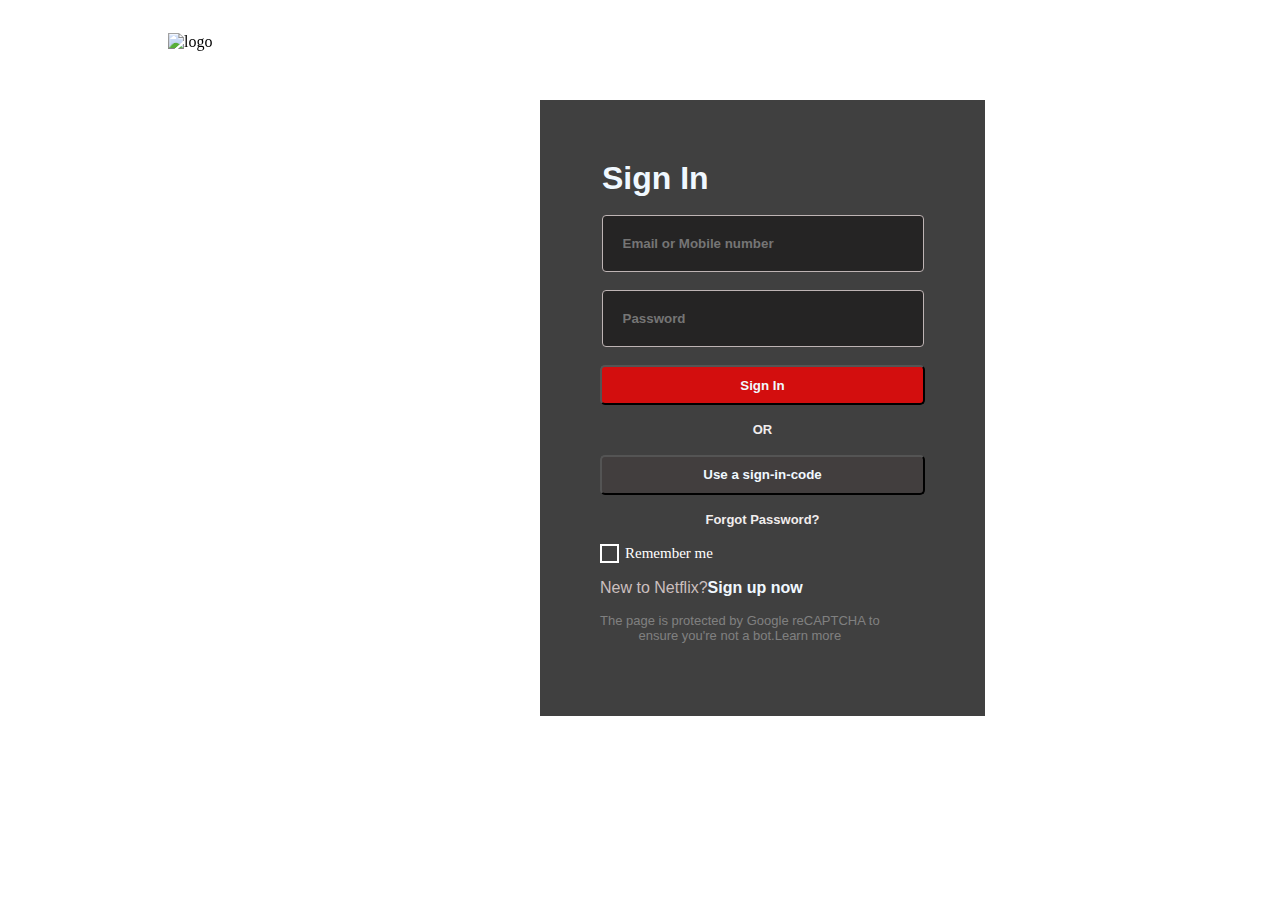
==== signin.html @ 33e3b996 "Add files via upload" ====
<!DOCTYPE html>
<html lang="en">
<head>
    <meta charset="UTF-8">
    <meta name="viewport" content="width=device-width, initial-scale=1.0">
    <title>Netflix signIn</title>
    <link rel="stylesheet" href="signin.css">
</head>
<body>
    <img class="logo" src="/Images/Netflix logo.png" alt="logo">
    <div>
    <form action="/netflix main.html" method="get">
            <legend>Sign In</legend><br>
            <input type="text" placeholder="Email or Mobile number" class="label"><br><br>
            <input type="pswd" placeholder="Password" class="label"><br><br>
            <input type="submit" value="Sign In"  name="Sign In" id="btn1"><br>
            <h4>OR</h4>
            <input type="submit" value="Use a sign-in-code" id="btn2">
            <h4>Forgot Password?</h4>
            <label class="checkbox-label">
            <input type="checkbox" class="check"><span class="custom-checkbox"></span>Remember me
            </label>            
            <p>New to Netflix?<span>Sign up now</span></p>
            <p class="endline">The page is protected by Google reCAPTCHA to<br>ensure you're not a bot.Learn more
            </p>
        </form>
    </div>
</body>
</html>
---- signin.css ----
/* logo styles */
.logo{
    position: fixed;
    margin-left: 160px;
    margin-top: 25px;
    width: 160px;
    cursor: pointer;
}
body{
        background-image: url("/Images/Sign\ In\ Page.png");
        background-size: 100%;
 }
/* form start here */
form{
    position: absolute;
    top: 100px;
    left: 540px;
    justify-content: center;
    text-align: center;
    background-color:rgba(0, 0, 0, 0.75);
    padding: 60px;
}
/* signIn heading */
legend{
    color: aliceblue;
    font-weight: bold;
    font-size: xx-large;
    font-family: sans-serif;
    display: flex;

}
/* Input fields */
.label{
    background-color:rgba(28, 27, 27, 0.75);
    padding: 20px;
    border: 1px solid rgb(190, 180, 180);
    border-radius: 4px;
    width: 280px;
    font-weight: bold;
    color: antiquewhite;
}
/* hover effect for labels */
.label:hover{
    box-shadow: 0px 0px 4px whitesmoke;
    border: 3px solid white;
}
/* button1 */
#btn1{
    background-color: rgb(211, 14, 14);
    width: 325px; height: 40px;
    color: aliceblue;
    font-weight: bold;
    border-radius: 5px;
    cursor: pointer;
}
#btn1:hover{
    box-shadow: 0px 0px 4px red;
}
/* Appyling paragraphs */
p{
    color: rgb(203, 191, 191);
    font-family:Arial, Helvetica, sans-serif;
    cursor: pointer;
    display: flex;
}
h4{
    color: rgb(241, 237, 237);
    font-size: small;
    font-family: Arial;
    cursor: pointer;
}
span{
    font-weight: bolder;
    color: aliceblue;
}
b{
    color: #0071EB;
    font-size: small;
    font-family:Arial, Helvetica, sans-serif;

}
/* Check box */
.checkbox-label {
    color: white;
    font-size: 15px;
    display: flex;
    align-items: center;
}
/* Hide the default checkbox */
.check {
    display: none;
}

/* Custom checkbox */
.custom-checkbox {
    width: 15px;
    height: 15px;
    border: 2px solid white;
    display: inline-block;
    position: relative;
    margin-right: 6px;
}

/* White tick mark when checkbox is checked */
.check:checked + .custom-checkbox::after {
    content: '';
    position: absolute;
    top: 0px;
    left: 5px;
    width: 6px;
    height: 12px;
    border: solid white;
    border-width: 0 2px 2px 0;
    transform: rotate(45deg);
}
/* btn Sign-code */
#btn2{
    background-color: rgb(66, 62, 62);
    width: 325px; height: 40px;
    color: aliceblue;
    font-weight: bold;
    border-radius: 5px;
    cursor: pointer;
}
/* end line */
.endline{
    color: grey;
    font-size: small;
}
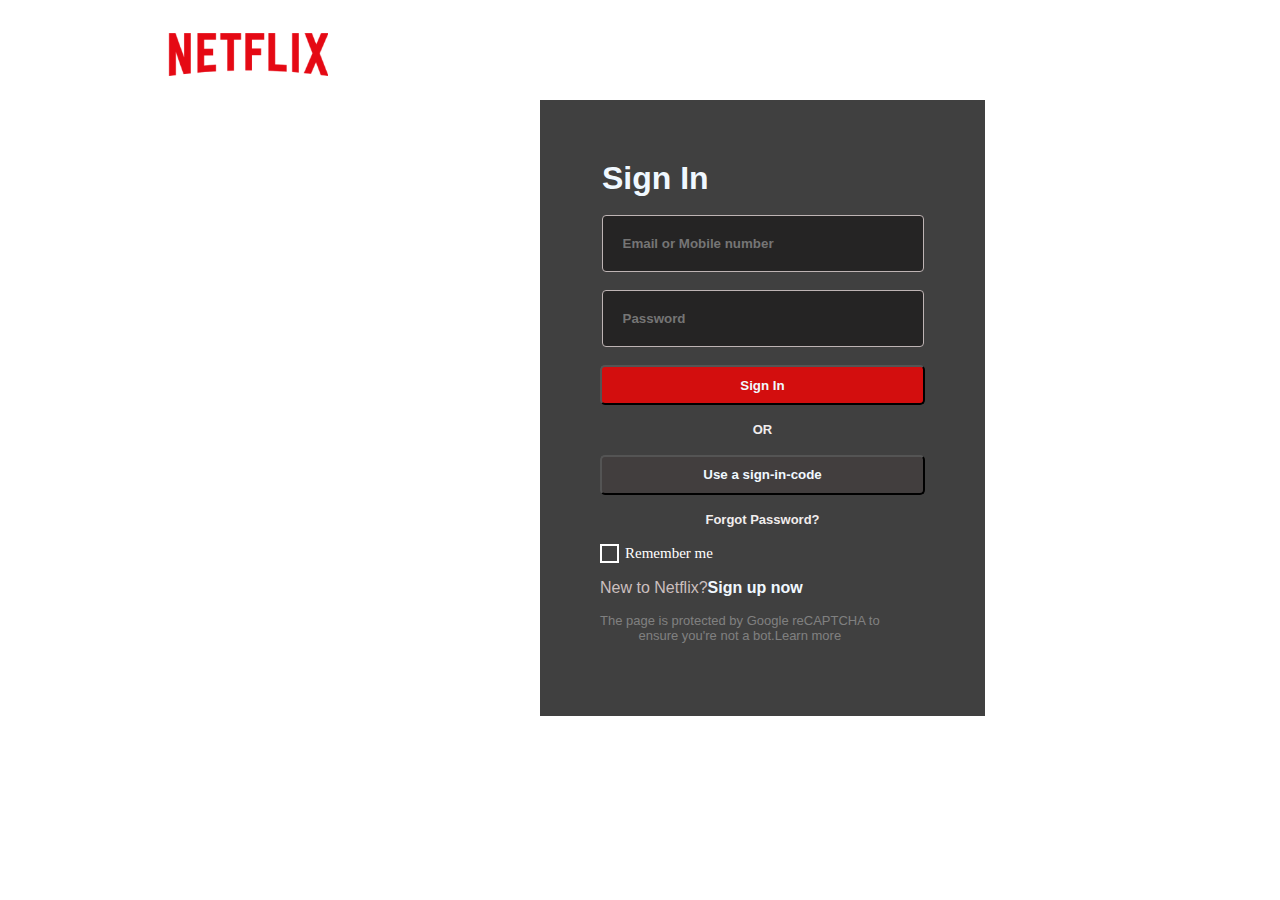
==== commit 2a4c3f31: "Update signin.html" ====
--- a/signin.html
+++ b/signin.html
@@ -9,7 +9,7 @@
 <body>
     <img class="logo" src="/Images/Netflix logo.png" alt="logo">
     <div>
-    <form action="/netflix main.html" method="get">
+    <form action="/index.html" method="get">
             <legend>Sign In</legend><br>
             <input type="text" placeholder="Email or Mobile number" class="label"><br><br>
             <input type="pswd" placeholder="Password" class="label"><br><br>
@@ -26,4 +26,4 @@
         </form>
     </div>
 </body>
-</html>+</html>
